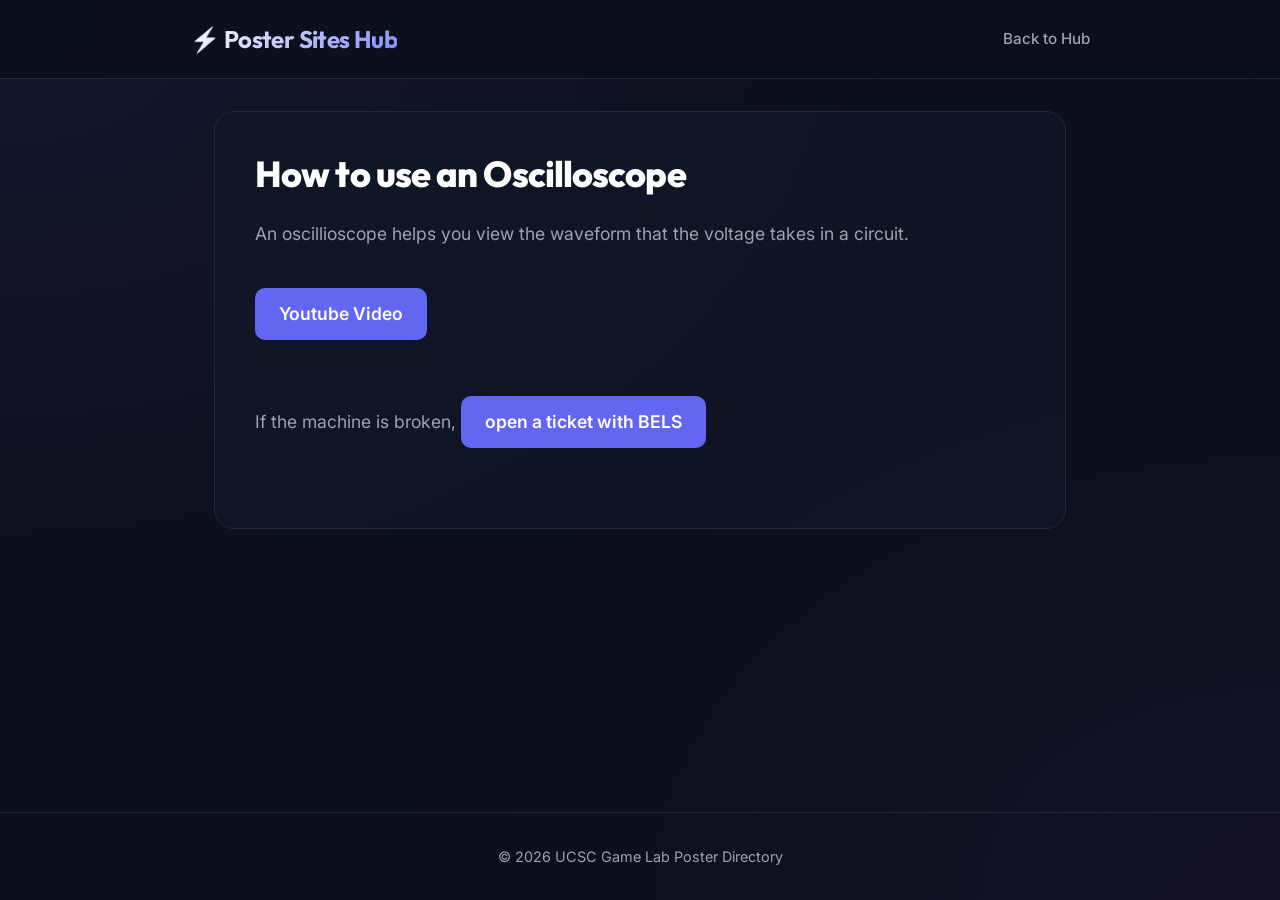
==== docs/oscilloscope.html @ 5880b466 "temp and oscillascope" ====
<!DOCTYPE html>
<html lang="en">
<head>
  <meta charset="UTF-8">
  <meta name="viewport" content="width=device-width, initial-scale=1.0">
  <title>How to use an Oscilloscope</title>
  <link rel="stylesheet" href="style.css">
</head>
<body>
  <header>
    <div class="header-container">
      <a href="index.html" class="logo">⚡ Poster Sites Hub</a>
      <a href="index.html" class="nav-link">Back to Hub</a>
    </div>
  </header>
  <main>
    <article>
      <h1>How to use an Oscilloscope</h1>
<p>An oscillioscope helps you view the waveform that the voltage takes in a circuit.</p>
<p><a href="https://youtu.be/lSHAE_Y6snc?si=DThIanj3iWwHUZIy&amp;t=16">Youtube Video</a></p>
<p>If the machine is broken, <a href="https://bels.engineering.ucsc.edu/open-support-ticket/">open a ticket with BELS</a></p>
    </article>
  </main>
  <footer>
    <p>&copy; 2026 UCSC Game Lab Poster Directory</p>
  </footer>
</body>
</html>
---- docs/style.css ----
@import url('https://fonts.googleapis.com/css2?family=Inter:wght@300;400;500;600&family=Outfit:wght@400;500;600;700;800&display=swap');

:root {
  --bg-primary: #0b0f19;
  --bg-secondary: #111827;
  --text-primary: #f3f4f6;
  --text-secondary: #9ca3af;
  --accent: #6366f1;
  --accent-light: #818cf8;
  --accent-hover: #4f46e5;
  --border: #1f2937;
  --card-bg: rgba(17, 24, 39, 0.7);
  --success: #10b981;
  
  --font-heading: 'Outfit', -apple-system, BlinkMacSystemFont, "Segoe UI", Roboto, sans-serif;
  --font-body: 'Inter', -apple-system, BlinkMacSystemFont, "Segoe UI", Roboto, sans-serif;
}

/* Base Styles */
* {
  box-sizing: border-box;
  margin: 0;
  padding: 0;
}

body {
  background-color: var(--bg-primary);
  background-image: 
    radial-gradient(at 0% 0%, rgba(99, 102, 241, 0.1) 0px, transparent 50%),
    radial-gradient(at 100% 100%, rgba(168, 85, 247, 0.05) 0px, transparent 50%);
  color: var(--text-primary);
  font-family: var(--font-body);
  line-height: 1.6;
  -webkit-font-smoothing: antialiased;
  min-height: 100vh;
  display: flex;
  flex-direction: column;
}

/* Header / Navigation */
header {
  background-color: rgba(11, 15, 25, 0.8);
  backdrop-filter: blur(12px);
  -webkit-backdrop-filter: blur(12px);
  border-bottom: 1px solid var(--border);
  position: sticky;
  top: 0;
  z-index: 100;
  padding: 1.25rem 2rem;
}

.header-container {
  max-width: 900px;
  margin: 0 auto;
  display: flex;
  justify-content: space-between;
  align-items: center;
}

.logo {
  font-family: var(--font-heading);
  font-size: 1.5rem;
  font-weight: 700;
  color: #fff;
  text-decoration: none;
  background: linear-gradient(135deg, #fff 0%, var(--accent-light) 100%);
  -webkit-background-clip: text;
  -webkit-text-fill-color: transparent;
  letter-spacing: -0.025em;
}

.logo-icon {
  margin-right: 0.5rem;
  color: var(--accent);
}

.nav-link {
  color: var(--text-secondary);
  text-decoration: none;
  font-size: 0.95rem;
  font-weight: 500;
  transition: color 0.2s ease;
}

.nav-link:hover {
  color: #fff;
}

/* Main Layout */
main {
  flex: 1;
  max-width: 900px;
  width: 100%;
  margin: 2rem auto;
  padding: 0 1.5rem;
}

/* Hub / Dashboard Grid */
.hub-title {
  font-family: var(--font-heading);
  font-size: 2.5rem;
  font-weight: 800;
  margin-bottom: 0.5rem;
  letter-spacing: -0.03em;
}

.hub-subtitle {
  color: var(--text-secondary);
  font-size: 1.1rem;
  margin-bottom: 2.5rem;
}

.grid {
  display: grid;
  grid-template-columns: repeat(auto-fill, minmax(280px, 1fr));
  gap: 1.5rem;
  margin-bottom: 3rem;
}

/* Cards */
.card {
  background: var(--card-bg);
  border: 1px solid var(--border);
  border-radius: 16px;
  padding: 1.75rem;
  transition: all 0.3s cubic-bezier(0.4, 0, 0.2, 1);
  display: flex;
  flex-direction: column;
  height: 100%;
}

.card:hover {
  transform: translateY(-4px);
  border-color: rgba(99, 102, 241, 0.4);
  box-shadow: 0 12px 20px -10px rgba(99, 102, 241, 0.15);
}

.card-title {
  font-family: var(--font-heading);
  font-size: 1.25rem;
  font-weight: 600;
  margin-bottom: 0.75rem;
  color: #fff;
}

.card-description {
  color: var(--text-secondary);
  font-size: 0.95rem;
  margin-bottom: 1.5rem;
  flex: 1;
}

.card-actions {
  display: flex;
  gap: 0.75rem;
  margin-top: auto;
}

.btn {
  display: inline-flex;
  align-items: center;
  justify-content: center;
  padding: 0.625rem 1.25rem;
  border-radius: 10px;
  font-weight: 600;
  font-size: 0.9rem;
  text-decoration: none;
  transition: all 0.2s ease;
  cursor: pointer;
}

.btn-primary {
  background-color: var(--accent);
  color: #fff;
  border: none;
}

.btn-primary:hover {
  background-color: var(--accent-hover);
}

.btn-secondary {
  background-color: transparent;
  color: var(--text-primary);
  border: 1px solid var(--border);
}

.btn-secondary:hover {
  background-color: rgba(255, 255, 255, 0.05);
  border-color: var(--text-secondary);
}

/* Page Article Style */
article {
  background: var(--card-bg);
  border: 1px solid var(--border);
  border-radius: 20px;
  padding: 2.5rem;
  margin-bottom: 2rem;
}

article h1 {
  font-family: var(--font-heading);
  font-size: 2.25rem;
  font-weight: 800;
  margin-bottom: 1.5rem;
  color: #fff;
  letter-spacing: -0.025em;
  line-height: 1.2;
}

article p {
  color: var(--text-secondary);
  font-size: 1.1rem;
  margin-bottom: 1.5rem;
}

/* Rendered Images */
article img {
  max-width: 100%;
  height: auto;
  border-radius: 12px;
  border: 1px solid var(--border);
  margin: 1.5rem 0;
}

/* Custom Markdown Links parsed to Buttons */
article a {
  display: inline-flex;
  align-items: center;
  justify-content: center;
  padding: 0.75rem 1.5rem;
  background-color: var(--accent);
  color: #fff;
  text-decoration: none;
  font-weight: 600;
  border-radius: 10px;
  transition: all 0.2s ease;
  margin: 1rem 0;
}

article a:hover {
  background-color: var(--accent-hover);
  box-shadow: 0 4px 12px rgba(99, 102, 241, 0.25);
}

/* Footer */
footer {
  border-top: 1px solid var(--border);
  padding: 2rem;
  text-align: center;
  color: var(--text-secondary);
  font-size: 0.9rem;
  margin-top: auto;
}

/* Responsive adjustments */
@media (max-width: 640px) {
  article {
    padding: 1.5rem;
  }
  article h1 {
    font-size: 1.75rem;
  }
}
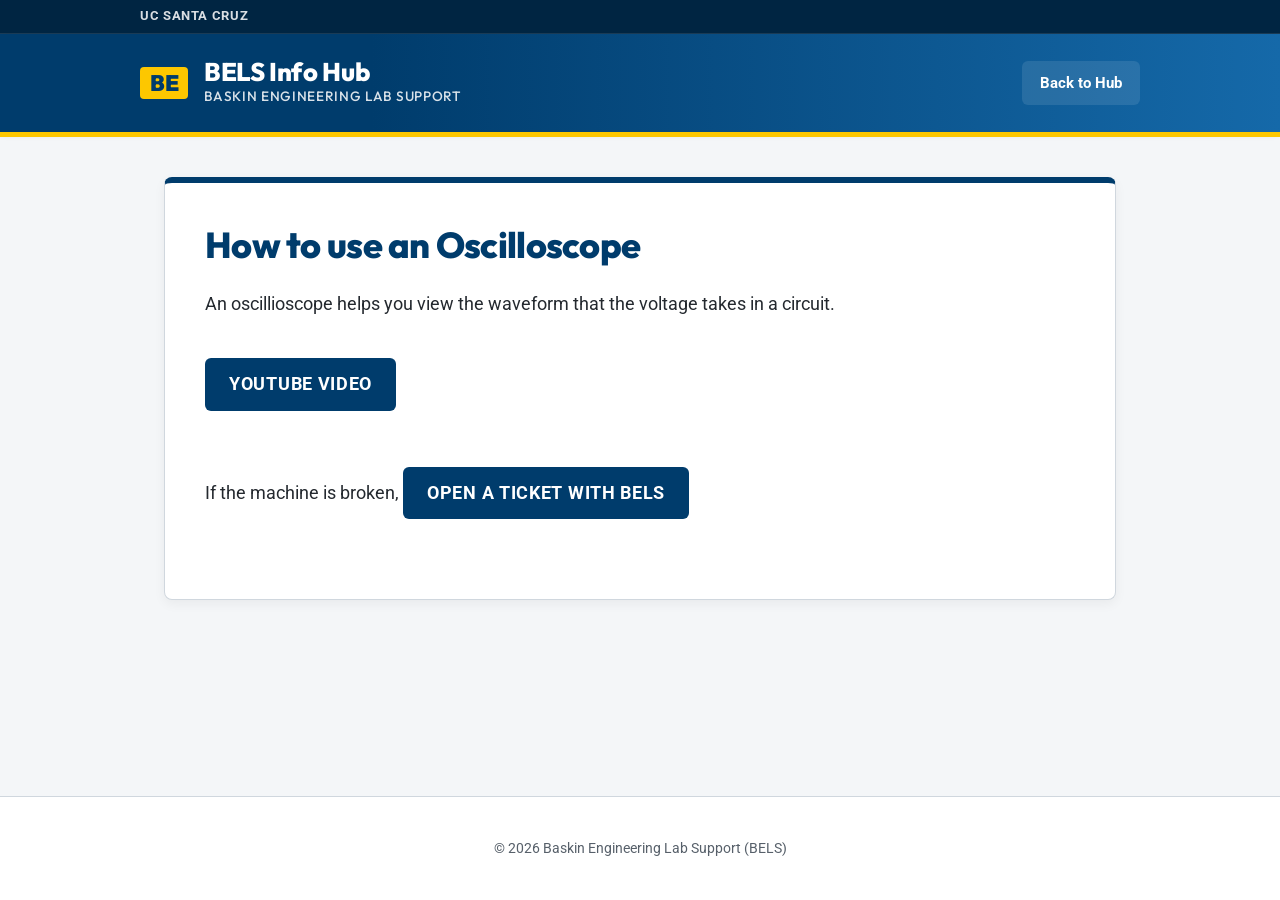
==== commit a32da5f1: "fix style" ====
--- a/docs/oscilloscope.html
+++ b/docs/oscilloscope.html
@@ -7,12 +7,24 @@
   <link rel="stylesheet" href="style.css">
 </head>
 <body>
+  <div class="top-bar">
+    <div class="top-bar-container">
+      <span class="top-bar-left">UC Santa Cruz</span>
+    </div>
+  </div>
   <header>
     <div class="header-container">
-      <a href="index.html" class="logo">⚡ Poster Sites Hub</a>
+      <a href="index.html" class="logo-wrapper">
+        <span class="logo-be-badge">BE</span>
+        <span class="logo-text">
+          <span class="logo-title">BELS Info Hub</span>
+          <span class="logo-subtitle">Baskin Engineering Lab Support</span>
+        </span>
+      </a>
       <a href="index.html" class="nav-link">Back to Hub</a>
     </div>
   </header>
+  <div class="gold-bar"></div>
   <main>
     <article>
       <h1>How to use an Oscilloscope</h1>
@@ -22,7 +34,7 @@
     </article>
   </main>
   <footer>
-    <p>&copy; 2026 UCSC Game Lab Poster Directory</p>
+    <p>&copy; 2026 Baskin Engineering Lab Support (BELS)</p>
   </footer>
 </body>
 </html>
--- a/docs/style.css
+++ b/docs/style.css
@@ -1,19 +1,22 @@
-@import url('https://fonts.googleapis.com/css2?family=Inter:wght@300;400;500;600&family=Outfit:wght@400;500;600;700;800&display=swap');
+@import url('https://fonts.googleapis.com/css2?family=Roboto:wght@300;400;500;700;900&family=Outfit:wght@400;500;600;700;800&display=swap');
 
 :root {
-  --bg-primary: #0b0f19;
-  --bg-secondary: #111827;
-  --text-primary: #f3f4f6;
-  --text-secondary: #9ca3af;
-  --accent: #6366f1;
-  --accent-light: #818cf8;
-  --accent-hover: #4f46e5;
-  --border: #1f2937;
-  --card-bg: rgba(17, 24, 39, 0.7);
-  --success: #10b981;
+  --bg-primary: #f4f6f8;
+  --bg-header: linear-gradient(90deg, #003c6c 29%, #1569a9 100%);
+  --bg-topbar: #002542;
+  --text-primary: #24292f;
+  --text-secondary: #57606a;
+  --text-light: #ffffff;
+  --accent-blue: #003c6c;
+  --accent-blue-hover: #1569a9;
+  --accent-gold: #fdc700;
+  --accent-gold-hover: #e0b000;
+  --border: #d0d7de;
+  --card-bg: #ffffff;
+  --success: #1a7f37;
   
-  --font-heading: 'Outfit', -apple-system, BlinkMacSystemFont, "Segoe UI", Roboto, sans-serif;
-  --font-body: 'Inter', -apple-system, BlinkMacSystemFont, "Segoe UI", Roboto, sans-serif;
+  --font-heading: 'Outfit', 'Roboto', -apple-system, sans-serif;
+  --font-body: 'Roboto', -apple-system, sans-serif;
 }
 
 /* Base Styles */
@@ -25,9 +28,6 @@
 
 body {
   background-color: var(--bg-primary);
-  background-image: 
-    radial-gradient(at 0% 0%, rgba(99, 102, 241, 0.1) 0px, transparent 50%),
-    radial-gradient(at 100% 100%, rgba(168, 85, 247, 0.05) 0px, transparent 50%);
   color: var(--text-primary);
   font-family: var(--font-body);
   line-height: 1.6;
@@ -37,83 +37,172 @@
   flex-direction: column;
 }
 
-/* Header / Navigation */
+/* Top Mini Banner */
+.top-bar {
+  background-color: var(--bg-topbar);
+  color: rgba(255, 255, 255, 0.85);
+  font-size: 0.8rem;
+  padding: 0.4rem 2rem;
+  font-weight: 500;
+  letter-spacing: 0.05em;
+  text-transform: uppercase;
+  border-bottom: 1px solid rgba(255, 255, 255, 0.1);
+}
+
+.top-bar-container {
+  max-width: 1000px;
+  margin: 0 auto;
+  display: flex;
+  justify-content: space-between;
+  align-items: center;
+}
+
+.top-bar-left {
+  font-weight: 700;
+}
+
+/* Primary Header */
 header {
-  background-color: rgba(11, 15, 25, 0.8);
-  backdrop-filter: blur(12px);
-  -webkit-backdrop-filter: blur(12px);
+  background: var(--bg-header);
+  padding: 1.5rem 2rem;
+  box-shadow: 0 4px 6px -1px rgba(0, 0, 0, 0.1);
+}
+
+.header-container {
+  max-width: 1000px;
+  margin: 0 auto;
+  display: flex;
+  justify-content: space-between;
+  align-items: center;
+  flex-wrap: wrap;
+  gap: 1rem;
+}
+
+.logo-wrapper {
+  display: flex;
+  align-items: center;
+  gap: 1rem;
+  text-decoration: none;
+}
+
+/* Styled Baskin Logo Icon representation */
+.logo-be-badge {
+  background-color: var(--accent-gold);
+  color: #003c6c;
+  font-weight: 900;
+  font-size: 1.4rem;
+  padding: 0.3rem 0.6rem;
+  border-radius: 4px;
+  display: inline-block;
+  line-height: 1;
+  font-family: var(--font-heading);
+}
+
+.logo-text {
+  color: var(--text-light);
+  font-family: var(--font-heading);
+  display: flex;
+  flex-direction: column;
+}
+
+.logo-title {
+  font-size: 1.6rem;
+  font-weight: 800;
+  line-height: 1.1;
+  letter-spacing: -0.015em;
+}
+
+.logo-subtitle {
+  font-size: 0.85rem;
+  opacity: 0.85;
+  font-weight: 500;
+  text-transform: uppercase;
+  letter-spacing: 0.05em;
+}
+
+.nav-link {
+  color: var(--text-light);
+  text-decoration: none;
+  font-size: 0.95rem;
+  font-weight: 700;
+  padding: 0.5rem 1rem;
+  border: 2px solid transparent;
+  border-radius: 6px;
+  transition: all 0.2s ease;
+  background-color: rgba(255, 255, 255, 0.1);
+}
+
+.nav-link:hover {
+  background-color: var(--accent-gold);
+  color: #003c6c;
+}
+
+/* Golden Separator Bar */
+.gold-bar {
+  background-color: var(--accent-gold);
+  height: 5px;
+  width: 100%;
+}
+
+/* Secondary Sub-nav */
+.sub-nav {
+  background-color: #ffffff;
   border-bottom: 1px solid var(--border);
-  position: sticky;
-  top: 0;
-  z-index: 100;
-  padding: 1.25rem 2rem;
-}
-
-.header-container {
-  max-width: 900px;
+  padding: 0.75rem 2rem;
+}
+
+.sub-nav-container {
+  max-width: 1000px;
   margin: 0 auto;
   display: flex;
-  justify-content: space-between;
-  align-items: center;
-}
-
-.logo {
-  font-family: var(--font-heading);
-  font-size: 1.5rem;
-  font-weight: 700;
-  color: #fff;
-  text-decoration: none;
-  background: linear-gradient(135deg, #fff 0%, var(--accent-light) 100%);
-  -webkit-background-clip: text;
-  -webkit-text-fill-color: transparent;
-  letter-spacing: -0.025em;
-}
-
-.logo-icon {
-  margin-right: 0.5rem;
-  color: var(--accent);
-}
-
-.nav-link {
-  color: var(--text-secondary);
-  text-decoration: none;
-  font-size: 0.95rem;
-  font-weight: 500;
+  gap: 1.5rem;
+}
+
+.sub-nav-item {
+  color: var(--accent-blue);
+  text-decoration: none;
+  font-weight: 700;
+  font-size: 0.85rem;
+  text-transform: uppercase;
+  letter-spacing: 0.05em;
   transition: color 0.2s ease;
 }
 
-.nav-link:hover {
-  color: #fff;
+.sub-nav-item:hover {
+  color: var(--accent-gold-hover);
 }
 
 /* Main Layout */
 main {
   flex: 1;
-  max-width: 900px;
+  max-width: 1000px;
   width: 100%;
-  margin: 2rem auto;
+  margin: 2.5rem auto;
   padding: 0 1.5rem;
 }
 
 /* Hub / Dashboard Grid */
 .hub-title {
   font-family: var(--font-heading);
-  font-size: 2.5rem;
+  font-size: 2.25rem;
   font-weight: 800;
+  color: var(--accent-blue);
   margin-bottom: 0.5rem;
-  letter-spacing: -0.03em;
+  letter-spacing: -0.02em;
 }
 
 .hub-subtitle {
   color: var(--text-secondary);
   font-size: 1.1rem;
-  margin-bottom: 2.5rem;
+  margin-bottom: 2rem;
+  border-bottom: 2px solid var(--border);
+  padding-bottom: 1rem;
 }
 
 .grid {
   display: grid;
-  grid-template-columns: repeat(auto-fill, minmax(280px, 1fr));
-  gap: 1.5rem;
+  grid-template-columns: repeat(auto-fill, minmax(300px, 1fr));
+  gap: 1.75rem;
   margin-bottom: 3rem;
 }
 
@@ -121,26 +210,28 @@
 .card {
   background: var(--card-bg);
   border: 1px solid var(--border);
-  border-radius: 16px;
+  border-top: 4px solid var(--accent-blue);
+  border-radius: 8px;
   padding: 1.75rem;
-  transition: all 0.3s cubic-bezier(0.4, 0, 0.2, 1);
+  transition: all 0.2s ease;
   display: flex;
   flex-direction: column;
   height: 100%;
+  box-shadow: 0 2px 4px rgba(0, 0, 0, 0.04);
 }
 
 .card:hover {
-  transform: translateY(-4px);
-  border-color: rgba(99, 102, 241, 0.4);
-  box-shadow: 0 12px 20px -10px rgba(99, 102, 241, 0.15);
+  transform: translateY(-2px);
+  box-shadow: 0 8px 16px rgba(0, 0, 0, 0.08);
+  border-top-color: var(--accent-gold);
 }
 
 .card-title {
   font-family: var(--font-heading);
-  font-size: 1.25rem;
-  font-weight: 600;
+  font-size: 1.3rem;
+  font-weight: 700;
   margin-bottom: 0.75rem;
-  color: #fff;
+  color: var(--accent-blue);
 }
 
 .card-description {
@@ -161,42 +252,46 @@
   align-items: center;
   justify-content: center;
   padding: 0.625rem 1.25rem;
-  border-radius: 10px;
-  font-weight: 600;
-  font-size: 0.9rem;
-  text-decoration: none;
+  border-radius: 6px;
+  font-weight: 700;
+  font-size: 0.85rem;
+  text-decoration: none;
+  text-transform: uppercase;
+  letter-spacing: 0.03em;
   transition: all 0.2s ease;
   cursor: pointer;
 }
 
 .btn-primary {
-  background-color: var(--accent);
+  background-color: var(--accent-blue);
   color: #fff;
-  border: none;
+  border: 1px solid var(--accent-blue);
 }
 
 .btn-primary:hover {
-  background-color: var(--accent-hover);
+  background-color: var(--accent-blue-hover);
+  border-color: var(--accent-blue-hover);
 }
 
 .btn-secondary {
   background-color: transparent;
-  color: var(--text-primary);
-  border: 1px solid var(--border);
+  color: var(--accent-blue);
+  border: 1px solid var(--accent-blue);
 }
 
 .btn-secondary:hover {
-  background-color: rgba(255, 255, 255, 0.05);
-  border-color: var(--text-secondary);
+  background-color: rgba(0, 60, 108, 0.05);
 }
 
 /* Page Article Style */
 article {
   background: var(--card-bg);
   border: 1px solid var(--border);
-  border-radius: 20px;
+  border-top: 6px solid var(--accent-blue);
+  border-radius: 8px;
   padding: 2.5rem;
   margin-bottom: 2rem;
+  box-shadow: 0 4px 12px rgba(0, 0, 0, 0.05);
 }
 
 article h1 {
@@ -204,13 +299,13 @@
   font-size: 2.25rem;
   font-weight: 800;
   margin-bottom: 1.5rem;
-  color: #fff;
-  letter-spacing: -0.025em;
+  color: var(--accent-blue);
+  letter-spacing: -0.02em;
   line-height: 1.2;
 }
 
 article p {
-  color: var(--text-secondary);
+  color: var(--text-primary);
   font-size: 1.1rem;
   margin-bottom: 1.5rem;
 }
@@ -219,7 +314,7 @@
 article img {
   max-width: 100%;
   height: auto;
-  border-radius: 12px;
+  border-radius: 6px;
   border: 1px solid var(--border);
   margin: 1.5rem 0;
 }
@@ -230,24 +325,27 @@
   align-items: center;
   justify-content: center;
   padding: 0.75rem 1.5rem;
-  background-color: var(--accent);
+  background-color: var(--accent-blue);
   color: #fff;
   text-decoration: none;
-  font-weight: 600;
-  border-radius: 10px;
+  font-weight: 700;
+  text-transform: uppercase;
+  letter-spacing: 0.04em;
+  border-radius: 6px;
   transition: all 0.2s ease;
   margin: 1rem 0;
 }
 
 article a:hover {
-  background-color: var(--accent-hover);
-  box-shadow: 0 4px 12px rgba(99, 102, 241, 0.25);
+  background-color: var(--accent-blue-hover);
+  box-shadow: 0 4px 8px rgba(0, 60, 108, 0.2);
 }
 
 /* Footer */
 footer {
+  background-color: #ffffff;
   border-top: 1px solid var(--border);
-  padding: 2rem;
+  padding: 2.5rem 2rem;
   text-align: center;
   color: var(--text-secondary);
   font-size: 0.9rem;
@@ -262,4 +360,8 @@
   article h1 {
     font-size: 1.75rem;
   }
-}
+  .header-container {
+    flex-direction: column;
+    align-items: flex-start;
+  }
+}
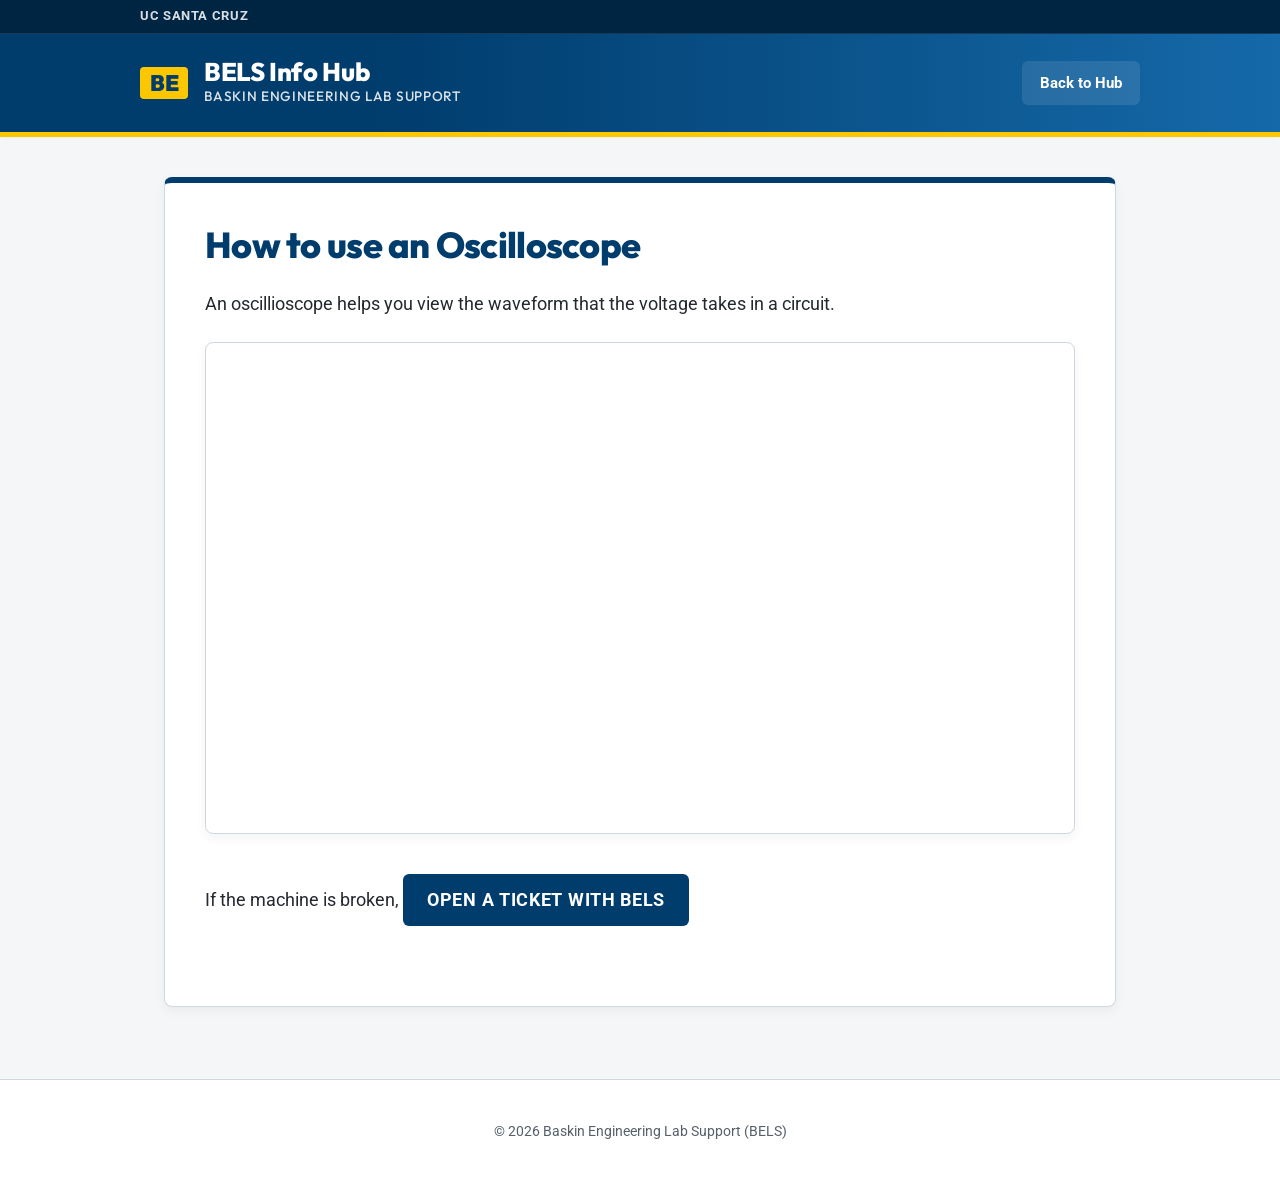
==== commit 0a88644f: "emb yt vids" ====
--- a/docs/oscilloscope.html
+++ b/docs/oscilloscope.html
@@ -29,7 +29,9 @@
     <article>
       <h1>How to use an Oscilloscope</h1>
 <p>An oscillioscope helps you view the waveform that the voltage takes in a circuit.</p>
-<p><a href="https://youtu.be/lSHAE_Y6snc?si=DThIanj3iWwHUZIy&amp;t=16">Youtube Video</a></p>
+<p><div class="video-container">
+  <iframe src="https://www.youtube.com/embed/lSHAE_Y6snc" frameborder="0" allow="accelerometer; autoplay; clipboard-write; encrypted-media; gyroscope; picture-in-picture" allowfullscreen></iframe>
+</div></p>
 <p>If the machine is broken, <a href="https://bels.engineering.ucsc.edu/open-support-ticket/">open a ticket with BELS</a></p>
     </article>
   </main>
--- a/docs/style.css
+++ b/docs/style.css
@@ -365,3 +365,25 @@
     align-items: flex-start;
   }
 }
+
+/* Responsive YouTube Video Embeds */
+.video-container {
+  position: relative;
+  padding-bottom: 56.25%; /* 16:9 Aspect Ratio */
+  height: 0;
+  overflow: hidden;
+  max-width: 100%;
+  border-radius: 8px;
+  border: 1px solid var(--border);
+  margin: 1.5rem 0;
+  box-shadow: 0 4px 12px rgba(0, 0, 0, 0.05);
+}
+
+.video-container iframe {
+  position: absolute;
+  top: 0;
+  left: 0;
+  width: 100%;
+  height: 100%;
+  border: 0;
+}
